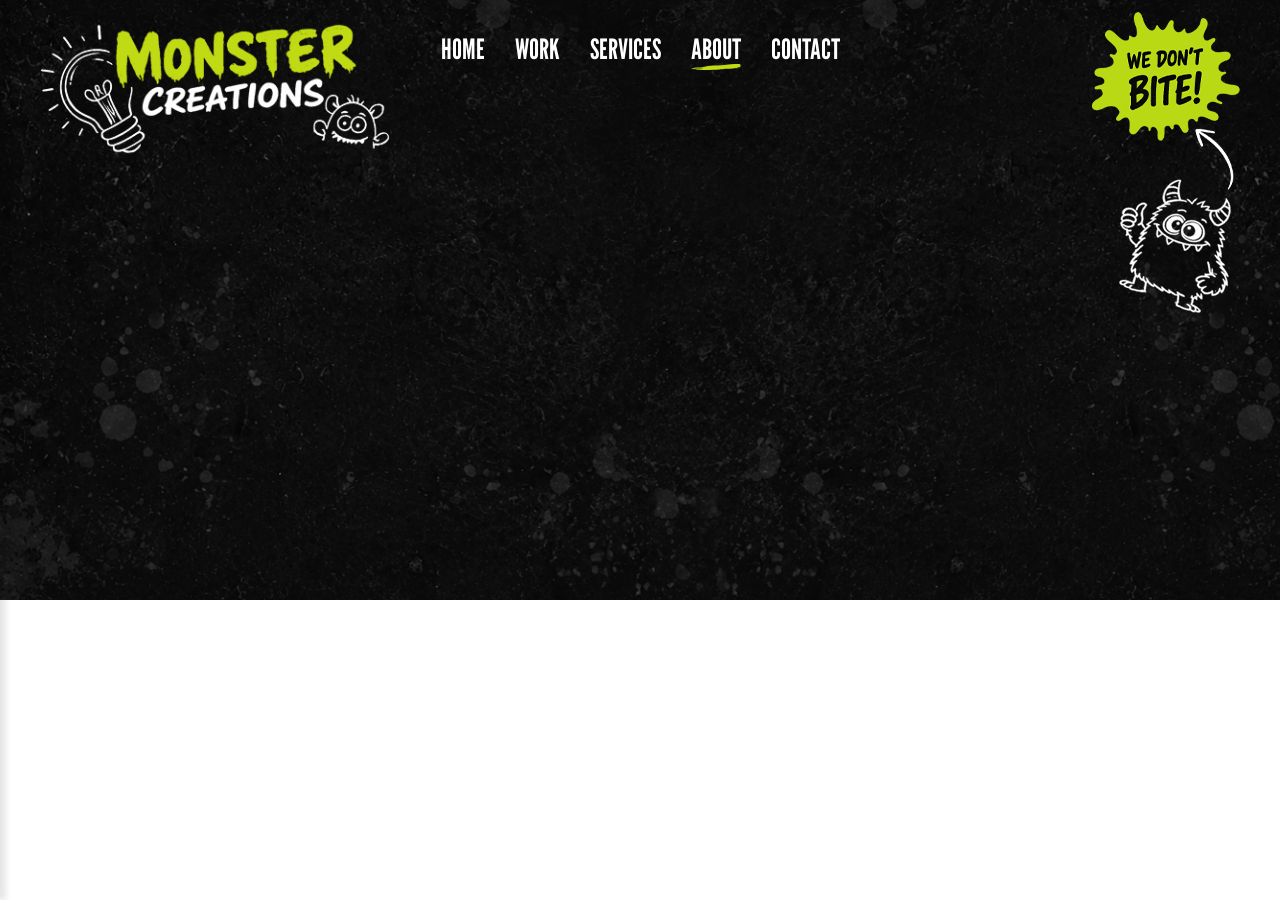
==== about.html @ 371ebe30 "File Setup & home page's some section added" ====
<!DOCTYPE html>
<html lang="en-US">
	<head>
		<!-- Meta setup -->
		<meta charset="UTF-8">
		<meta http-equiv="X-UA-Compatible" content="IE=edge">
		<meta name="viewport" content="width=device-width, initial-scale=1, shrink-to-fit=no">
		<meta name="keywords" content="">
		<meta name="decription" content="">
		<!-- Title -->
		<title>MONSTER - ABOUT</title>
		<!-- Fav Icon -->
		<link rel="icon" href="images/favicon.ico">
		<!-- Main StyleSheet -->
		<link rel="stylesheet" href="style.css">
		<!-- Responsive CSS -->
		<link rel="stylesheet" href="css/responsive.css">
	</head>
	<body>

		<!-- Header Section Here -->
		 <header class="header-section">
			<div class="menu-section">
				<div class="container">
					<div class="menu-area">
						<div class="menu-logo-left">
							<a href="index.html"><img src="images/menu-logo01.png" alt=""></a>
						</div>
						<div class="menu-items">
							<ul>
								<li><a href="index.html">HOME</a></li>
								<li><a href="work.html">WORK</a></li>
								<li><a href="service.html">SERVICES</a></li>
								<li><a href="about.html" class="active">ABOUT</a></li>
								<li><a href="contact.html">CONTACT</a></li>
							</ul>
						</div>
						<div class="menu-logo-right">
							<img src="images/menu-logo02.png" alt="">
						</div>

						<div class="menu-bar">
							<div class="menu-bar-icon">
								<svg width="32" height="32" viewBox="0 0 24 24" fill="none" xmlns="http://www.w3.org/2000/svg">
									<path d="M3 6H21" stroke="currentColor" stroke-width="2" stroke-linecap="round"/>
									<path d="M3 12H21" stroke="currentColor" stroke-width="2" stroke-linecap="round"/>
									<path d="M3 18H21" stroke="currentColor" stroke-width="2" stroke-linecap="round"/>
								</svg>
							</div>
						</div>
					</div>
				</div>
			</div>
		 </header>
		<!-- Header Section Here -->

		<!-- Overlay -->
		<div class="sidebar-overlay"></div>
		
		<!-- Sidebar -->
		<div class="sidebar">
			<div class="sidebar-close">
				<svg width="32" height="32" viewBox="0 0 24 24" fill="none">
					<path d="M6 6L18 18" stroke="currentColor" stroke-width="2" stroke-linecap="round"/>
					<path d="M18 6L6 18" stroke="currentColor" stroke-width="2" stroke-linecap="round"/>
				</svg>
			</div>
			<ul>
				<li><a href="index.html">HOME</a></li>
				<li><a href="work.html">WORK</a></li>
				<li><a href="service.html">SERVICES</a></li>
				<li><a href="about.html" class="active">ABOUT</a></li>
				<li><a href="contact.html">CONTACT</a></li>
			</ul>
		</div>






















		<h1>ABOUT</h1>





		





		<!-- Custom JS -->
		<script src="js/scripts.js"></script>
	</body>
</html>
---- style.css ----
@import url('https://fonts.googleapis.com/css2?family=League+Gothic&family=Open+Sans:ital,wght@0,300..800;1,300..800&display=swap');


:root {
    --fontGothic: "League Gothic", sans-serif;
    --fontOpen: "Open Sans", sans-serif;
    --primaryColor: #C0DA13;
    --whiteColor: #fff;
    --blackColor: #000;
}

html {
    scroll-behavior: smooth;
}

body {
    font-family: var(--fontOpen);
    font-weight: 400;
    padding: 0;
    margin: 0;
    color: #fff;
}

h1,
h2,
h3,
h4,
h5,
h6 {
    margin: 0;
    font-weight: 700;
}

p,
figure,
label {
    margin: 0;
}

img {
    max-width: 100%;
    vertical-align: middle;
}

small {
    font-size: inherit;
}

a {
    display: inline-block;
    text-decoration: none;
    color: inherit;
    transition: 0.2s all ease;
    -webkit-transition: 0.2s all ease;
}

a:hover{
    text-decoration: none;
}

ul {
    list-style-type: none;
    padding: 0; 
    margin: 0;
}

input,
button {
    background-color: transparent;
    border: 1px solid transparent;
    outline: none;
    transition: 0.2s all ease;
    -webkit-transition: 0.2s all ease;
}

input[type=number] {
    -moz-appearance: textfield;
    -webkit-appearance: textfield;
    appearance: textfield;
}

select {
    cursor: pointer;
    -webkit-appearance: none;
    -moz-appearance: none;
    appearance: none;
    background-image: url(images/select-input-arrow.png);
    background-repeat: no-repeat;
    background-size: 15px;
    background-position: calc(100% - 15px) 50%;
}

input::-webkit-outer-spin-button,
input::-webkit-inner-spin-button {
    -webkit-appearance: none;
    appearance: none;
    margin: 0;
}

::selection {
    color: var(--blackColor);
    background: var(--primaryColor);
}

::-webkit-selection {
    color: var(--blackColor); 
    background: var(--primaryColor);
}

::-moz-selection {
    color: var(--blackColor); 
    background: var(--primaryColor);
}

.gap-x-26 {
    row-gap: 26px;
}

.container {
    max-width: 1200px;
    padding: 0 15px;
    margin: 0 auto;
}

/*======= Header Section Here =======*/
.header-section {
    background: url(images/header-bg.png);
    background-repeat: no-repeat;
    background-position: center;
    background-size: cover;
    min-height: 600px;
}

.menu-area {
    display: grid;
    grid-template-columns: repeat(3, 1fr);
    padding: 12px 0;
}

.menu-items {
    padding-top: 20px;
    text-align: center;
}

.menu-items ul {
    display: flex;
    justify-content: center;
    align-items: center;
    gap: 30px;
}

.menu-items ul li a {
    color: #fff;
    font-size: 28px;
    font-weight: 400;
    text-transform: uppercase;
    font-family: var(--fontGothic);
    position: relative;
    display: inline-block;
}

.menu-items ul li a::after {
    content: "";
    position: absolute;
    left: 0;
    bottom: -4px;
    width: 100%;
    height: 6px;
    background: url("images/border.png") no-repeat center;
    background-size: 100% 100%;
    opacity: 0;
    visibility: hidden;
    transform: translateY(4px);
    transition: all .3s ease;
}

.menu-items ul li a:hover::after,
.menu-items ul li a.active::after {
    opacity: 1;
    visibility: visible;
    transform: translateY(0);
}

.menu-logo-right{
    text-align: right;
}

.menu-logo-left {
    padding-top: 8px;
}

.menu-logo-left a img {
    max-width: 350px;
}

.menu-bar svg {
    color: var(--primaryColor);
    width: 34px;
    height: auto;
}

.menu-bar {
    text-align: end;
    display: none;
}

.menu-bar-icon {
    cursor: pointer;
}

.sidebar-overlay {
    position: fixed;
    inset: 0;
    background: rgba(0, 0, 0, 0.70);
    opacity: 0;
    visibility: hidden;
    transition: .4s ease;
    z-index: 998;
}

.sidebar-overlay.active {
    opacity: 1;
    visibility: visible;
}

.sidebar {
    position: fixed;
    top: 0;
    left: 0;
    width: 360px;
    max-width: 90%;
    height: 100vh;
    background: #141414;
    box-shadow: 6px 0 6px rgba(0, 0, 0, 0.1);
    transform: translateX(-100%);
    transition: transform .3s ease;
    z-index: 999;
    overflow-y: auto;
    overflow-x: hidden;
}

.sidebar.active {
    transform: translateX(0);
}

body.sidebar-open {
    overflow: hidden;
}

.sidebar-close {
    width: 40px;
    height: 40px;
    margin-top: 30px;
    margin-right: 20px;
    background: #0c0c0c;
    border: 1px solid var(--primaryColor);
    color: var(--primaryColor);
    display: flex;
    align-items: center;
    justify-content: center;
    cursor: pointer;
    margin-left: auto;
    border-radius: 50%;
}

.sidebar-close svg {
    color: var(--primaryColor);
    max-width: 26px;
}

.sidebar ul {
    margin-top: 40px;
    display: flex;
    flex-direction: column;
}

.sidebar ul li a {
    width: 100%;
    padding: 12px 20px;
    color: #fff;
    font-size: 20px;
    font-family: var(--fontGothic);
    border-left: 2px solid transparent;
    transition: 0.2s;
    display: block;
}

.sidebar ul li a:hover {
    border-color: var(--primaryColor);
    box-shadow: rgba(192, 218, 19, 0.3) 0px 2px 6px 0px;
}

.sidebar ul li a.active {
    border-left-color: var(--primaryColor);
}

.menu-section {
    position: relative;
    width: 100%;
    transition: all 0.3s ease;
    z-index: 999;
}

.menu-logo-left img,
.menu-logo-right img {
    transition: all 0.3s ease;
}

.menu-section.sticky-nav {
    position: fixed;
    top: 0;
    left: 0;
    width: 100%;
    background: rgba(0, 0, 0, .7);
    backdrop-filter: blur(10px);
    animation: stickyMenu .3s ease;
    padding-bottom: 4px;
}

.menu-section.sticky-nav .menu-logo-left img {
    width: 200px;
}

@keyframes stickyMenu {
    from {
        opacity: 0;
        transform: translateY(-20px);
    }

    to {
        opacity: 1;
        transform: translateY(0);
    }
}

.menu-section.sticky-nav .menu-logo-right img {
    margin-bottom: -175px;
    max-width: 88px;
}

/* Banner Section */

.home-banner-area {
    position: relative;
    margin-top: -170px;
}

.home-banner-area-left-image img {
    max-width: 590px;
    width: 100%;
}

.home-banner-area-left-para {
    max-width: 465px;
}

.home-banner-area-left-para p {
    padding-top: 8px;
    font-size: 20px;
    font-family: var(--fontOpen);
    color: #fff;
}

.home-banner-area-left-button {
    margin-top: 16px;
    display: flex;
    align-items: center;
    gap: 30px;
}

.home-banner-area-left-button a {
    flex: 0 0 235px;
}

.home-banner-area-right {
    position: absolute;
    right: 5px;
    top: -60px;
}

.home-banner-area-right img {
    max-width: 575px;
    width: 100%;
}

/* What We Do Section */

.home-what {
    background: url(images/what-do-bg.png);
    background-repeat: no-repeat;
    background-size: 100% 100%;
    background-position: 100% 100%;
    min-height: 330px;
    width: 100%;
    margin-top: -20px;
    position: relative;
    z-index: 2;
}

.home-what-heading {
    text-align: center;
    padding-top: 20px;
}




























/* Featured Section */
.featured-section {
    margin-top: -16px;
    background: #000000;
    min-height: 300px;
    width: 100%;
    position: relative;
    z-index: 1;
}
---- css/responsive.css ----
/*
====================================
Medium Screen - Others
====================================
*/
@media screen and (min-width: 992px) and (max-width: 1199px) {
    .gap-x-40 {
        row-gap: 50px;
    }
    .container {
        max-width: 960px;
    }
    .menu-items ul {
        gap: 20px;
    }
    .menu-logo-left a img {
        max-width: 280px;
    }
    .menu-logo-right img {
        max-width: 120px;
    }
    .home-banner-area {
        margin-top: -130px;
    }
    .home-banner-area-right {
        top: -50px;
        right: 0;
    }
    .home-banner-area-right img {
        max-width: 480px;
    }
    .home-banner-area-left-image img {
        max-width: 480px;
    }
    .home-banner-area-left-para p {
        font-size: 18px;
    }
    .home-banner-area-left-para {
        max-width: 420px;
    }
    .home-banner-area-left-button {
        gap: 20px;
    }
    .home-banner-area-left-button a {
        flex: 0 0 210px;
    }
    .header-section {
        min-height: 520px;
    }












}

/*
====================================
Small Screen - Tablate
====================================
*/
@media screen and (min-width: 768px) and (max-width: 991px) {
    .gap-x-40 {
        row-gap: 45px;
    }
    .container {
        max-width: 720px;
    }
    .menu-logo-left a img {
        max-width: 220px;
    }
    .menu-logo-right, .menu-items {
        display: none;
    }
    .menu-area {
        grid-template-columns: repeat(2, 1fr);
        align-items: center;
    }
    .menu-bar {
        display: block;
    }
    .home-banner-area {
        position: initial;
        margin-top: 0;
    }
    .home-banner-area-right {
        position: initial;
        right: initial;
        top: initial;
    }
    .home-banner-area {
        display: flex;
        flex-direction: column;
        padding-bottom: 50px;
    }
    .home-banner-area-left {
        order: 2;
    }
    .home-banner-area-right {
        order: 1;
        margin-top: 20px;
        text-align: center;
    }
    .home-banner-area-right img {
        max-width: 450px;
    }
    .home-banner-area-left-image img {
        max-width: 550px;
    }
    .home-banner-area-left-button {
        gap: 20px;
    }
    .home-banner-area-left-button a {
        flex: 0 0 200px;
    }

















}

/*
====================================
Xtra Small Screen - Small Mobile
====================================
*/
@media screen and (max-width: 767px) {
    .gap-x-40 {
        row-gap: 38px;
    }
    .container {
        max-width: 540px;
    }
    .menu-logo-left a img {
        max-width: 220px;
    }
    .menu-logo-right, .menu-items {
        display: none;
    }
    .menu-area {
        grid-template-columns: repeat(2, 1fr);
        align-items: center;
    }
    .menu-bar {
        display: block;
    }
    .menu-bar svg {
        width: 32px;
    }
    .menu-logo-left a img {
        max-width: 200px;
    }
    .home-banner-area {
        position: initial;
        margin-top: 0;
    }
    .home-banner-area-right {
        position: initial;
        right: initial;
        top: initial;
    }
    .home-banner-area {
        display: flex;
        flex-direction: column;
        padding-bottom: 30px;
    }
    .home-banner-area-left {
        order: 2;
    }
    .home-banner-area-right {
        order: 1;
        margin-top: 20px;
        text-align: center;
    }
    .home-banner-area-right img {
        max-width: 380px;
    }
    .home-banner-area-left-image img {
        max-width: 450px;
    }
    .home-banner-area-left-para p {
        font-size: 18px;
    }
    .home-banner-area-left-button {
        gap: 12px;
    }
    .home-banner-area-left-button a {
        flex: 0 0 200px;
    }





}

@media screen and (max-width: 575px) {
    
    .menu-hamburger i {
        font-size: 20px;
    }
    .home-banner-area-left-para p {
        font-size: 15px;
    }
    .home-banner-area-left-button {
        flex-direction: column;
        align-items: start;
        gap: 8px;
    }
    .home-banner-area-left-button a {
        flex: initial;
    }
    .home-banner-area-right img {
        max-width: 290px;
    }
    .home-banner-area-left-image img {
        max-width: 310px;
    }
    .home-banner-area-left-button a img {
        max-width: 190px;
    }





    
}
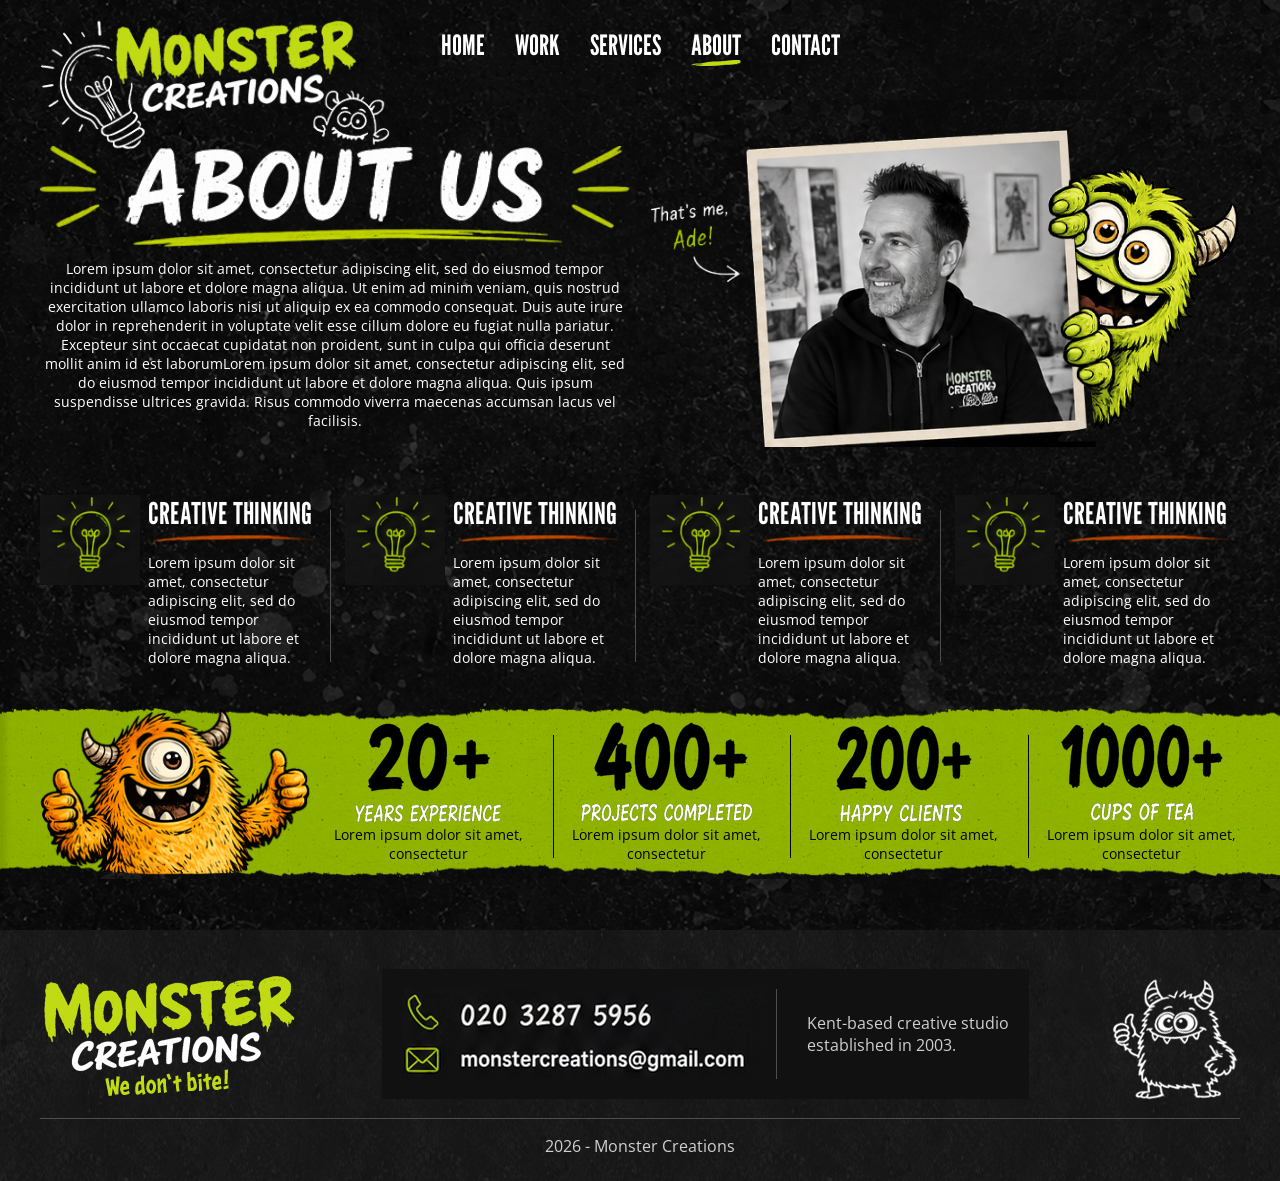
==== commit 26b2ab1d: "Add others page" ====
--- a/about.html
+++ b/about.html
@@ -19,7 +19,7 @@
 	<body>
 
 		<!-- Header Section Here -->
-		 <header class="header-section">
+		 <header class="header-section header-section-service header-section-about">
 			<div class="menu-section">
 				<div class="container">
 					<div class="menu-area">
@@ -35,8 +35,8 @@
 								<li><a href="contact.html">CONTACT</a></li>
 							</ul>
 						</div>
-						<div class="menu-logo-right">
-							<img src="images/menu-logo02.png" alt="">
+						<div class="menu-logo-right menu-logo-right-service">
+							
 						</div>
 
 						<div class="menu-bar">
@@ -46,6 +46,91 @@
 									<path d="M3 12H21" stroke="currentColor" stroke-width="2" stroke-linecap="round"/>
 									<path d="M3 18H21" stroke="currentColor" stroke-width="2" stroke-linecap="round"/>
 								</svg>
+							</div>
+						</div>
+					</div>
+				</div>
+			</div>
+			<!-- Banner -->
+			<div class="pgabout-section">
+				<div class="container">
+					<div class="pgabout-area">
+						<div class="pgabout-left">
+							<img src="images/aboutpageheading.png" alt="">
+							<p>Lorem ipsum dolor sit amet, consectetur adipiscing elit, sed do eiusmod tempor incididunt ut labore et dolore magna aliqua. Ut enim ad minim veniam, quis nostrud exercitation ullamco laboris nisi ut aliquip ex ea commodo consequat. Duis aute irure dolor in reprehenderit in voluptate velit esse cillum dolore eu fugiat nulla pariatur. Excepteur sint occaecat cupidatat non proident, sunt in culpa qui officia deserunt mollit anim id est laborumLorem ipsum dolor sit amet, consectetur adipiscing elit, sed do eiusmod tempor incididunt ut labore et dolore magna aliqua. Quis ipsum suspendisse ultrices gravida. Risus commodo viverra maecenas accumsan lacus vel facilisis. </p>
+						</div>
+						<div class="pgabout-right">
+							<img src="images/aboutitems.png" alt="">
+						</div>
+					</div>
+				</div>
+			</div>
+			<!-- Creative Section -->
+			<div class="pgabout-crative">
+				<div class="container">
+					<div class="pgabout-crative-area">
+						<div class="pgabout-crative-area-items">
+							<div>
+								<img src="images/light.png" alt="">
+							</div>
+							<div>
+								<h4>CREATIVE THINKING</h4>
+								<p>Lorem ipsum dolor sit amet, consectetur adipiscing elit, sed do eiusmod tempor incididunt ut labore et dolore magna aliqua. </p>
+							</div>
+						</div>
+						<div class="pgabout-crative-area-items">
+							<div>
+								<img src="images/light.png" alt="">
+							</div>
+							<div>
+								<h4>CREATIVE THINKING</h4>
+								<p>Lorem ipsum dolor sit amet, consectetur adipiscing elit, sed do eiusmod tempor incididunt ut labore et dolore magna aliqua. </p>
+							</div>
+						</div>
+						<div class="pgabout-crative-area-items">
+							<div>
+								<img src="images/light.png" alt="">
+							</div>
+							<div>
+								<h4>CREATIVE THINKING</h4>
+								<p>Lorem ipsum dolor sit amet, consectetur adipiscing elit, sed do eiusmod tempor incididunt ut labore et dolore magna aliqua. </p>
+							</div>
+						</div>
+						<div class="pgabout-crative-area-items">
+							<div>
+								<img src="images/light.png" alt="">
+							</div>
+							<div>
+								<h4>CREATIVE THINKING</h4>
+								<p>Lorem ipsum dolor sit amet, consectetur adipiscing elit, sed do eiusmod tempor incididunt ut labore et dolore magna aliqua. </p>
+							</div>
+						</div>
+					</div>
+				</div>
+			</div>
+			<!-- Experience Section -->
+			<div class="pgabout-experience">
+				<div class="container">
+					<div class="pgabout-experience-area">
+						<div class="pgabout-experience-left">
+							<img src="images/about-monster.png" alt="">
+						</div>
+						<div class="pgabout-experience-right">
+							<div class="pgabout-experience-items">
+								<img src="images/experience01.png" alt="">
+								<p>Lorem ipsum dolor sit amet, consectetur </p>
+							</div>
+							<div class="pgabout-experience-items">
+								<img src="images/experience02.png" alt="">
+								<p>Lorem ipsum dolor sit amet, consectetur </p>
+							</div>
+							<div class="pgabout-experience-items">
+								<img src="images/experience03.png" alt="">
+								<p>Lorem ipsum dolor sit amet, consectetur </p>
+							</div>
+							<div class="pgabout-experience-items">
+								<img src="images/experience04.png" alt="">
+								<p>Lorem ipsum dolor sit amet, consectetur </p>
 							</div>
 						</div>
 					</div>
@@ -73,41 +158,37 @@
 				<li><a href="contact.html">CONTACT</a></li>
 			</ul>
 		</div>
+		<!-- Sidebar -->
+		 
 
-
-
-
-
-
-
-
-
-
-
-
-
-
-
-
-
-
-
-
-
-
-		<h1>ABOUT</h1>
-
-
-
-
-
+		<!-- Footer Area -->
+		 <section class="home-footer-section about-footer-section">
+			<div class="container">
+				<div class="home-footer-top">
+					<div class="home-footer-top-left">
+						<a href="#"><img src="images/home-footer-monster.png" alt=""></a>
+					</div>
+					<div class="home-footer-content">
+						<div class="home-footer-content-left">
+							<img src="images/home-footer-contact.png" alt="">
+						</div>
+						<div class="home-footer-content-right">
+							<p>Kent-based creative studio<br> established in 2003. </p>
+						</div>
+					</div>
+					<div class="home-footer-top-right">
+						<img src="images/home-footer-logo.png" alt="">
+					</div>
+				</div>
+				<div class="home-footer-bottom">
+					<p>2026 - Monster Creations</p>
+				</div>
+			</div>
+		 </section>
+		<!-- Footer Area -->
 		
-
-
-
-
-
 		<!-- Custom JS -->
 		<script src="js/scripts.js"></script>
+
 	</body>
 </html>
--- a/style.css
+++ b/style.css
@@ -19,6 +19,11 @@
     padding: 0;
     margin: 0;
     color: #fff;
+}
+
+html,
+body {
+    background: #000;
 }
 
 h1,
@@ -63,7 +68,7 @@
     padding: 0; 
     margin: 0;
 }
-
+textarea,
 input,
 button {
     background-color: transparent;
@@ -128,13 +133,14 @@
     background-repeat: no-repeat;
     background-position: center;
     background-size: cover;
-    min-height: 600px;
+    min-height: 490px;
+    padding-bottom: 12px;
 }
 
 .menu-area {
     display: grid;
     grid-template-columns: repeat(3, 1fr);
-    padding: 12px 0;
+    padding: 8px 0;
 }
 
 .menu-items {
@@ -191,6 +197,7 @@
 
 .menu-logo-left a img {
     max-width: 350px;
+    transition: width 0.3s ease;
 }
 
 .menu-bar svg {
@@ -313,24 +320,11 @@
     width: 100%;
     background: rgba(0, 0, 0, .7);
     backdrop-filter: blur(10px);
-    animation: stickyMenu .3s ease;
-    padding-bottom: 4px;
+    transition: .3s ease;
 }
 
 .menu-section.sticky-nav .menu-logo-left img {
     width: 200px;
-}
-
-@keyframes stickyMenu {
-    from {
-        opacity: 0;
-        transform: translateY(-20px);
-    }
-
-    to {
-        opacity: 1;
-        transform: translateY(0);
-    }
 }
 
 .menu-section.sticky-nav .menu-logo-right img {
@@ -338,11 +332,38 @@
     max-width: 88px;
 }
 
+.menu-section {
+    height: 110px;
+}
+
+.header-section {
+    padding-top: 130px;
+}
+
+.menu-section {
+    position: fixed;
+    top: 0;
+    left: 0;
+    width: 100%;
+}
+
+.menu-logo-left img {
+    width: 350px;
+    transition: width 0.3s ease;
+}
+
+.menu-section.sticky-nav .menu-logo-left img {
+    width: 200px;
+}
+
 /* Banner Section */
 
+.home-banner {
+    padding-top: 30px;
+}
+
 .home-banner-area {
     position: relative;
-    margin-top: -170px;
 }
 
 .home-banner-area-left-image img {
@@ -358,7 +379,7 @@
     padding-top: 8px;
     font-size: 20px;
     font-family: var(--fontOpen);
-    color: #fff;
+    color: rgba(255, 255, 255, 0.9);
 }
 
 .home-banner-area-left-button {
@@ -370,12 +391,18 @@
 
 .home-banner-area-left-button a {
     flex: 0 0 235px;
+    transition: 0.2s;
+}
+
+.home-banner-area-left-button a:hover  {
+    transform: scale(1.03);
 }
 
 .home-banner-area-right {
     position: absolute;
     right: 5px;
     top: -60px;
+    z-index: 3;
 }
 
 .home-banner-area-right img {
@@ -384,7 +411,6 @@
 }
 
 /* What We Do Section */
-
 .home-what {
     background: url(images/what-do-bg.png);
     background-repeat: no-repeat;
@@ -392,49 +418,811 @@
     background-position: 100% 100%;
     min-height: 330px;
     width: 100%;
-    margin-top: -20px;
+    margin-top: -25px;
     position: relative;
     z-index: 2;
 }
 
 .home-what-heading {
     text-align: center;
-    padding-top: 20px;
-}
-
-
-
-
-
-
-
-
-
-
-
-
-
-
-
-
-
-
-
-
-
-
-
-
-
-
-
+    padding-top: 30px;
+}
+
+.home-what-items {
+    padding-top: 8px;
+    display: grid;
+    grid-template-columns: repeat(5, 1fr);
+    text-align: center;
+    padding-bottom: 40px;
+}
+
+.home-what-single-items {
+    display: flex;
+    flex-direction: column;
+    height: 100%;
+    justify-content: flex-end;
+    gap: 10px;
+    padding: 0 22px;
+    position: relative;
+}
+
+.home-what-single-items img {
+    max-width: 130px;
+    margin: 0 auto;
+}
+
+.home-what-items-para {
+    background: rgba(0, 0, 0, 0.2);
+    padding: 4px;
+}
+
+.home-what-items-para h4 {
+    font-size: 22px;
+    font-weight: 400;
+    font-family: var(--fontGothic);
+}
+
+.home-what-items-para p {
+    padding-top: 4px;
+    font-size: 16px;
+    font-family: var(--fontOpen);
+    color: rgba(255, 255, 255, 0.8);
+}
+
+.home-what-single-items::after {
+    position: absolute;
+    content: "";
+    height: calc(100% - 50px);
+    width: 1px;
+    background: #4C4E50;
+    display: block;
+    left: 0;
+    top: 30px;
+}
+
+.home-what-single-items:first-child::after {
+    display: none;
+}
 
 /* Featured Section */
 .featured-section {
-    margin-top: -16px;
+    margin-top: -20px;
     background: #000000;
-    min-height: 300px;
     width: 100%;
     position: relative;
     z-index: 1;
+    padding-bottom: 40px;
+}
+
+.featured-heading {
+    padding-top: 50px;
+    display: grid;
+    grid-template-columns: repeat(3, 1fr);
+}
+
+.featured-heading div:nth-child(3) {
+    text-align: right;
+}
+
+.featured-heading div:nth-child(3) a {
+    transition: 0.2s;
+}
+
+.featured-heading div:nth-child(3) a:hover {
+    transform: scale(1.03);
+}
+
+.featured-heading div:nth-child(2) {
+    text-align: center;
+}
+
+.featured-slider {
+    overflow: hidden;
+}
+
+.featured-slider a {
+    width: 100%;
+}
+
+.featured-slider a img {
+    width: 100%;
+    display: block;
+}
+
+.featured-slider-are {
+    padding: 20px 0;
+}
+
+.featured-last-button {
+    text-align: center;
+    padding-top: 20px;
+    display: none;
+}
+
+.featured-last-button a {
+    transition: 0.2s;
+}
+
+.featured-last-button a:hover {
+    transform: scale(1.03);
+}
+
+/* About Us Section */
+.aboutus-section {
+    background: url(images/about-us-bg.png);
+    background-repeat: no-repeat;
+    background-size: 100% 100%;
+    background-position: 100% 100%;
+    min-height: 255px;
+    width: 100%;
+    margin-top: -20px;
+    position: relative;
+    z-index: 2;
+}
+
+.aboutus-area {
+    display: grid;
+    grid-template-columns: repeat(3, 1fr);
+    gap: 20px;
+    align-items: center;
+}
+
+.aboutus-area-second {
+    text-align: end;
+    padding-top: 12px;
+}
+
+.aboutus-area-content {
+    text-align: center;
+    padding-top: 8px;
+}
+
+.aboutus-area-content p {
+    font-size: 16px;
+    font-family: var(--fontOpen);
+    color: #000000;
+}
+
+/* Ugly Section Here */
+.ugly-section {
+	margin-top: -20px;
+	background: #000000;
+	width: 100%;
+	position: relative;
+	z-index: 1;
+}
+
+.ugly-area {
+    display: grid;
+    grid-template-columns: 25% 50% 25%;
+    align-items: center;
+}
+
+.ugly-area-right {
+    padding-top: 30px;
+}
+
+.ugly-area-left a {
+    transition: 0.2s;
+}
+
+.ugly-area-left a:hover {
+    transform: scale(1.03);
+}
+/* Home Footer Area */
+.home-footer-section {
+	background: url(images/home-footer-bg.png);
+	background-repeat: no-repeat;
+	background-size: 100% 100%;
+	background-position: 100% 100%;
+	min-height: 205px;
+	width: 100%;
+	margin-top: -25px;
+	position: relative;
+	z-index: 2;
+}
+
+.home-footer-top {
+    display: flex;
+    align-items: center;
+    gap: 30px;
+    justify-content: space-between;
+    padding-top: 30px;
+    padding-bottom: 16px;
+    border-bottom: 1px solid #4C4E50;
+}
+
+.home-footer-content {
+    padding: 20px;
+    display: flex;
+    align-items: center;
+    background: #111111;
+}
+
+.home-footer-content div:first-child {
+    padding-right: 10px;
+    position: relative;
+}
+
+.home-footer-content div:first-child::after {
+    position: absolute;
+    content: "";
+    height: 100%;
+    width: 1px;
+    background: #4C4E50;
+    display: block;
+    right: 0;
+    top: 0;
+}
+
+.home-footer-content div:nth-child(2) {
+    padding-left: 30px;
+}
+
+.home-footer-content-right p {
+    font-size: 16px;
+    font-family: var(--fontOpen);
+    color: rgba(255, 255, 255, 0.8);
+}
+
+.home-footer-bottom {
+    padding-top: 16px;
+    padding-bottom: 24px;
+}
+
+.home-footer-bottom p {
+    font-size: 16px;
+    font-family: var(--fontOpen);
+    color: rgba(255, 255, 255, 0.8);
+    text-align: center;
+}
+
+/* Work Page Here */
+
+.work-banner-heading img {
+    width: 100%;
+}
+
+.worktab-section {
+    padding-bottom: 30px;
+}
+
+.work-banner-heading {
+    margin-top: 20px;
+}
+
+.work-banner-heading {
+    max-width: 810px;
+    display: grid;
+    grid-template-columns: repeat(2, 1fr);
+    gap: 20px;
+    align-items: center;
+}
+
+.work-banner-heading p {
+    font-size: 15px;
+    color: #fff;
+}
+
+.worktab-section .tab-content {
+    display: none;
+}
+
+.worktab-section .tab-content.active {
+    display: block;
+}
+
+.worktab-section-heading ul {
+    margin: 30px 0;
+    display: flex;
+    align-items: center;
+    gap: 20px;
+    flex-wrap: wrap;
+}
+
+.worktab-section-heading ul li {
+    padding: 6px 18px;
+    font-size: 24px;
+    font-family: var(--fontGothic);
+    color: #fff;
+    cursor: pointer;
+    position: relative;
+}
+
+.worktab-section-heading ul li::after {
+    position: absolute;
+    content: "";
+    height: 100%;
+    width: 1px;
+    background: #656565;
+    top: 0;
+    left: -10px;
+    display: block;
+}
+
+.worktab-section-heading ul li:first-child::after {
+    display: none;
+}
+
+.worktab-section-heading li.active {
+    background: url(images/list-bg.png);
+    background-repeat: no-repeat;
+    background-size: 100% 100%;
+    background-position: 100% 100%;
+    color: #000;
+}
+
+.worktab-section-content-box {
+    display: grid;
+    grid-template-columns: repeat(4, 1fr);
+    row-gap: 24px;
+    column-gap: 20px;
+}
+
+.worktab-section-content-box div a {
+    width: 100%;
+}
+
+.worktab-section-content-box div a img {
+    width: 100%;
+    transition: 0.3s;
+}
+
+.worktab-section-content-box div a img:hover {
+    transform: scale(1.03);
+}
+
+.header-section-work {
+    min-height: 720px !important;
+}
+
+/* Work Like Section */
+
+.work-like-section {
+    background: url(images/like-section-bg.png);
+    background-repeat: no-repeat;
+    background-size: 100% 100%;
+    background-position: 100% 100%;
+    min-height: 180px;
+    position: relative;
+    z-index: 1;
+    margin-top: -30px;
+}
+
+.work-like-area {
+    display: flex;
+    align-items: center;
+    gap: 16px;
+}
+
+.work-like-area-left {
+    flex: 0 0 490px;
+}
+
+.work-like-area-left img {
+    width: 100%;
+}
+
+.work-like-area-right {
+    text-align: center;
+}
+
+.work-like-area-right a {
+    transition: 0.2s;
+}
+
+.work-like-area-right a:hover {
+    transform: scale(1.03);
+}
+
+/* Service Page Here */
+
+.menu-section.sticky-nav .menu-logo-right-service img {
+	margin-bottom: 0;
+	max-width: 240px;
+}
+
+.header-section-service {
+    background: url(images/service-header-bg.png);
+    min-height: 770px;
+}
+
+/* Banner Section */
+
+.service-area {
+    margin-top: 20px;
+    display: grid;
+    grid-template-columns: repeat(4, 1fr);
+    gap: 40px;
+}
+
+.service-box {
+    padding: 12px;
+    background: #151517;
+    text-align: center;
+    border-radius: 4px;
+    border: 1px solid #c1c0bf1e;
+}
+
+.service-box h3 {
+    margin-top: 12px;
+    font-size: 30px;
+    font-family: var(--fontGothic);
+    font-weight: 400;
+    color: #fff;
+    position: relative;
+}
+
+.service-box h3::after {
+    position: absolute;
+    content: "";
+    background: url(images/orang-line.png);
+    bottom: -8px;
+    display: block;
+    height: 9px;
+    width: 100%;
+    background-repeat: no-repeat;
+    left: 50%;
+    transform: translateX(-50%);
+    background-position: center;
+}
+
+.service-box p {
+    margin-top: 24px;
+    font-size: 14px;
+    color: #fff;
+}
+
+.service-box-image img {
+    width: 100%;
+    margin: 12px 0;
+}
+
+.service-box h4 {
+    font-size: 30px;
+    font-family: var(--fontGothic);
+    font-weight: 400;
+    color: #F15E00;
+}
+
+/* Service Project Section */
+.service-project {
+    background: url(images/service-project.png);
+    background-repeat: no-repeat;
+    background-size: 100% 100%;
+    background-position: 100% 100%;
+    min-height: 180px;
+    position: relative;
+    z-index: 1;
+    margin-top: -30px;
+}
+
+.service-project-area {
+    display: flex;
+    align-items: center;
+    gap: 20px;
+}
+
+.service-project-area-left {
+    flex: 0 0 400px;
+}
+
+.service-project-area-left img {
+    width: 100%;
+}
+
+.service-project-area-right {
+    text-align: center;
+}
+
+.service-project-area-right a {
+    transition: 0.2s;
+}
+
+.service-project-area-right a:hover {
+    transform: scale(1.03);
+}
+
+
+/* About Page Here */
+.pgabout-area {
+    display: grid;
+    grid-template-columns: repeat(2, 1fr);
+    gap: 20px;
+    align-items: center;
+}
+
+.pgabout-left img {
+    width: 100%;
+}
+
+.pgabout-right img {
+    width: 100%;
+}
+
+.pgabout-left p {
+    padding-top: 12px;
+    font-size: 14px;
+    color: #fff;
+    text-align: center;
+}
+
+/* Creative Section */
+.pgabout-crative {
+    padding-top: 48px;
+}
+
+.pgabout-crative-area {
+    display: grid;
+    grid-template-columns: repeat(4, 1fr);
+    gap: 20px;
+}
+
+.pgabout-crative-area-items {
+    display: flex;
+    gap: 8px;
+    position: relative;
+    max-width: 450px;
+}
+
+.pgabout-crative-area-items div:first-child {
+    flex: 0 0 100px;
+}
+
+.pgabout-crative-area-items h4 {
+    font-size: 30px;
+    font-weight: 400;
+    color: #fff;
+    font-family: var(--fontGothic);
+    position: relative;
+}
+
+.pgabout-crative-area-items h4::after {
+	position: absolute;
+	content: "";
+	background: url(images/light-border.png);
+	bottom: -16px;
+	display: block;
+	height: 12px;
+	width: 100%;
+	background-repeat: no-repeat;
+	left: 50%;
+	transform: translateX(-50%);
+	background-position: left;
+}
+
+.pgabout-crative-area-items p {
+    padding-top: 22px;
+    font-size: 14px;
+    color: #fff;
+}
+
+.pgabout-crative-area-items::after {
+    position: absolute;
+    content: "";
+    height: calc(100% - 20px);
+    width: 1px;
+    background: #4C4E50;
+    display: block;
+    left: -15px;
+    top: 15px;
+}
+
+.pgabout-crative-area-items:first-child::after {
+    display: none;
+}
+
+.header-section-about {
+    background: url(images/aboutheaderbg.png);
+    /* min-height: 880px; */
+    padding-bottom: 30px;
+    z-index: 3;
+    position: relative;
+}
+
+.about-footer-section {
+    padding-top: 30px;
+}
+
+/* Experience Section */
+.pgabout-experience {
+    background: url(images/about-experienc.png);
+	background-repeat: no-repeat;
+	background-size: 100% 100%;
+	background-position: 100% 100%;
+	width: 100%;
+    min-height: 170px;
+    margin-top: 40px;
+}
+
+.pgabout-experience-area {
+    display: flex;
+    align-items: center;
+    gap: 20px;
+}
+
+.pgabout-experience-left {
+    flex: 0 0 270px;
+}
+
+.pgabout-experience-right {
+    display: grid;
+    grid-template-columns: repeat(4, 1fr);
+    gap: 40px;
+}
+
+.pgabout-experience-items{
+    text-align: center;
+    position: relative;
+}
+
+.pgabout-experience-items p {
+    font-size: 14px;
+    color: #000;
+}
+
+.pgabout-experience-items::after {
+    position: absolute;
+    content: "";
+    height: calc(100% - 20px);
+    width: 1px;
+    background: #000;
+    display: block;
+    left: -15px;
+    top: 15px;
+}
+
+.pgabout-experience-items:first-child::after {
+    display: none;
+}
+
+.pgabout-experience-items img {
+    max-width: 100%;
+}
+
+
+/* Contact Page Here */
+.header-section-contact {
+    background: url(images/contactheaderbg.png);
+}
+
+.pgcontact-banner-area {
+    display: grid;
+    grid-template-columns: repeat(2, 1fr);
+    gap: 40px;
+    margin-top: 30px;
+    position: relative;
+    padding-bottom: 60px;
+}
+
+.pgcontact-banner-left {
+    display: flex;
+    flex-direction: column;
+    gap: 20px;
+}
+
+.pgcontact-banner-left img {
+    max-width: 100%;
+}
+
+.pgcontact-contact {
+    padding: 48px;
+    padding-top: 20px;
+    background: url(images/form-bg.png);
+    background-repeat: no-repeat;
+	background-size: 100% 100%;
+	background-position: 100% 100%;
+    max-width: 100%;
+}
+
+.pgcontact-contact img {
+    max-width: 100%;
+}
+
+.pgcontact-contact-form {
+    margin-top: 20px;
+    display: flex;
+    flex-direction: column;
+    gap: 20px;
+}
+
+.pgcontact-contact-form-devide {
+    display: grid;
+    grid-template-columns: repeat(2, 1fr);
+    gap: 16px;
+    row-gap: 20px;
+}
+
+.pgcontact-contact-form label {
+    font-size: 22px;
+    color: #fff;
+    font-family: var(--fontGothic);
+    font-weight: 400;
+    text-transform: uppercase;
+    display: block;
+    margin-bottom: 8px;
+}
+
+.pgcontact-contact-form label span {
+    color: #ACAEAE;
+}
+
+.pgcontact-contact-form textarea,
+.pgcontact-contact-form input {
+    padding: 10px 12px;
+    font-size: 16px;
+    font-family: var(--fontOpen);
+    border: 1px solid #4C4E50;
+    width: 100%;
+    color: #ACAEAE;
+    box-sizing: border-box;
+}
+
+.pgcontact-contact-form textarea::placeholder,
+.pgcontact-contact-form input::placeholder {
+    font-size: 16px;
+    font-family: var(--fontOpen);
+    color: #ACAEAE;
+}
+
+.pgcontact-contact-form textarea:focus,
+.pgcontact-contact-form input:focus {
+    border-color: var(--primaryColor);
+}
+
+.pgcontact-contact-form textarea {
+    min-height: 120px;
+}
+
+.pgcontact-contact-form-button {
+    text-align: end;
+}
+
+.pgcontact-contact-form-button button {
+    cursor: pointer;
+    transition: 0.2s;
+}
+
+.pgcontact-contact-form-button button:hover {
+    transform: scale(1.03);
+}
+
+.pgcontact-contact-form-button button img {
+    max-width: 340px;
+    width: 100%;
+}
+
+.pgcontact-banner-right {
+    max-width: 100%;
+}
+
+.pgcontact-banner-area-middle {
+    position: absolute;
+    bottom: -20px;
+    left: 25%;
+    z-index: 5;
+}
+
+/* Tea Section Here */
+
+.pgcontact-tea {
+	background: url(images/contact-teea.png);
+	background-repeat: no-repeat;
+	background-size: 100% 100%;
+	background-position: 100% 100%;
+	min-height: 175px;
+	position: relative;
+	z-index: 1;
+	margin-top: -16px;
+}
+
+.pgcontact-tea-area {
+    display: grid;
+    grid-template-columns: repeat(3, 1fr);
+    gap: 20px;
+    align-items: center;
+}
+
+.pgcontact-tea-area img {
+    max-width: 100%;
 }
--- a/css/responsive.css
+++ b/css/responsive.css
@@ -4,6 +4,7 @@
 ====================================
 */
 @media screen and (min-width: 992px) and (max-width: 1199px) {
+    
     .gap-x-40 {
         row-gap: 50px;
     }
@@ -45,16 +46,86 @@
         flex: 0 0 210px;
     }
     .header-section {
-        min-height: 520px;
-    }
-
-
-
-
-
-
-
-
+        min-height: 390px;
+    }
+    .home-banner {
+        padding-top: 150px;
+    }
+    .featured-heading div:nth-child(3) a img {
+        max-width: 220px;
+    }
+    .aboutus-area-content p {
+        font-size: 15px;
+    }
+    .home-footer-content-right p br {
+        display: none;
+    }
+    .worktab-section {
+        padding-bottom: 50px;
+    }
+    .menu-logo-right-service img {
+        max-width: 240px;
+    }
+    .work-banner-heading {
+        max-width: 770px;
+        margin-top: 0;
+    }
+    .header-section-work {
+        min-height: 620px !important;
+    }
+    .work-like-area-left {
+        flex: 0 0 405px;
+    }
+    .work-like-area-right a img {
+        max-width: 190px;
+    }
+    .service-area {
+        gap: 12px;
+    }
+    .header-section-service-tow {
+        padding-bottom: 70px;
+    }
+    .service-project-area-left {
+        flex: 0 0 340px;
+    }
+    .service-project-area-right a img {
+        max-width: 190px;
+    }
+    .pgabout-crative-area {
+        grid-template-columns: repeat(2, 1fr);
+        row-gap: 40px;
+    }
+    .pgabout-crative-area-items:nth-child(3)::after {
+        display: none;
+    }
+    .pgabout-experience-left {
+        flex: 0 0 230px;
+    }
+    .pgabout-experience-items img {
+        max-width: 120px;
+    }
+    .pgabout-experience-right {
+        padding-top: 20px;
+        gap: 20px;
+    }
+    .pgabout-experience-items::after {
+        left: -10px;
+    }
+    .pgcontact-banner-area {
+        gap: 20px;
+    }
+    .pgcontact-contact {
+        padding: 30px;
+    }
+    .pgcontact-contact-form {
+        gap: 16px;
+    }
+    .pgcontact-contact-form-button button img {
+        max-width: 270px;
+    }
+    .pgcontact-banner-area-middle img {
+        max-width: 300px;
+    }
 
 
 
@@ -67,6 +138,7 @@
 ====================================
 */
 @media screen and (min-width: 768px) and (max-width: 991px) {
+    
     .gap-x-40 {
         row-gap: 45px;
     }
@@ -120,20 +192,140 @@
     .home-banner-area-left-button a {
         flex: 0 0 200px;
     }
-
-
-
-
-
-
-
-
-
-
-
-
-
-
+    .home-what-items {
+        grid-template-columns: repeat(3, 1fr);
+        row-gap: 30px;
+    }
+    .home-what {
+        margin-top: -40px;
+    }
+    .featured-section {
+        margin-top: -35px;
+    }
+    .home-what-single-items:nth-child(4)::after {
+        display: none;
+    }
+    .featured-heading div:nth-child(3) {
+        display: none;
+    }
+    .featured-heading div:first-child {
+        display: none;
+    }
+    .featured-heading {
+        padding-top: 50px;
+        grid-template-columns: repeat(1, 1fr);
+    }
+    .featured-last-button {
+        display: block;
+    }
+    .featured-heading div:nth-child(2) {
+        max-width: 320px;
+        margin: 0 auto;
+    }
+    .featured-last-button a img {
+        max-width: 300px;
+    }
+    .aboutus-area {
+        gap: 8px;
+    }
+    .aboutus-area-content p {
+        font-size: 14px;
+    }
+    .aboutus-area-content {
+        padding-top: 30px;
+    }
+    .ugly-area {
+        grid-template-columns: 25% 45% 30%;
+    }
+    .home-footer-content-right p br {
+        display: none;
+    }
+    .home-footer-content-right p {
+        font-size: 15px;
+    }
+    .home-footer-content div:first-child {
+        flex: 0 0 220px;
+    }
+    .home-banner {
+        padding-top: 20px;
+    }
+    .worktab-section {
+        padding-bottom: 50px;
+    }
+    .work-banner-heading {
+        margin-top: 0;
+    }
+    .worktab-section-heading ul li {
+        padding: 6px 15px;
+    }
+    .worktab-section-content-box {
+        grid-template-columns: repeat(3, 1fr);
+        gap: 16px;
+    }
+    .work-like-area {
+        flex-direction: column;
+        padding-top: 20px;
+        padding-bottom: 50px;
+    }
+    .work-like-area-left {
+        flex: initial;
+    }
+    .service-area {
+        gap: 20px;
+        grid-template-columns: repeat(2, 1fr);
+    }
+    .header-section-service-tow {
+        padding-bottom: 70px;
+    }
+    .service-project-area {
+        flex-direction: column;
+        padding-top: 30px;
+        padding-bottom: 50px;
+    }
+    .service-project-area-left {
+        flex: initial;
+    }
+    .pgabout-area {
+        grid-template-columns: repeat(1, 1fr);
+        align-items: center;
+    }
+    .pgabout-left img {
+        max-width: 420px;
+    }
+    .pgabout-left {
+        text-align: center;
+    }
+    .pgabout-right {
+        text-align: center;
+    }
+    .pgabout-right img {
+        max-width: 650px;
+    }
+    .pgabout-crative-area {
+        grid-template-columns: repeat(2, 1fr);
+    }
+    .pgabout-crative-area-items:nth-child(3)::after {
+        display: none;
+    }
+    .pgabout-experience-area {
+        flex-direction: column;
+        padding: 30px 0;
+    }
+    .pgabout-experience-left {
+        flex: initial;
+    }
+    .pgcontact-banner-area-middle {
+        display: none;
+    }
+    .pgcontact-banner-area {
+        grid-template-columns: 1fr;
+    }
+    .pgcontact-banner-left img {
+        max-width: 500px;
+    }
+    .pgcontact-tea {
+        min-height: 150px;
+    }
 
 
 
@@ -145,6 +337,7 @@
 ====================================
 */
 @media screen and (max-width: 767px) {
+    
     .gap-x-40 {
         row-gap: 38px;
     }
@@ -182,7 +375,7 @@
     .home-banner-area {
         display: flex;
         flex-direction: column;
-        padding-bottom: 30px;
+        padding-bottom: 70px;
     }
     .home-banner-area-left {
         order: 2;
@@ -207,8 +400,262 @@
     .home-banner-area-left-button a {
         flex: 0 0 200px;
     }
-
-
+    .home-what-items {
+        padding-top: 20px;
+        grid-template-columns: repeat(2, 1fr);
+        row-gap: 30px;
+    }
+    .home-what {
+        margin-top: -60px;
+    }
+    .featured-section {
+        margin-top: -45px;
+        padding-bottom: 70px;
+    }
+    .home-what-single-items:nth-child(3)::after {
+        display: none;
+    }
+    .home-what-single-items:nth-child(5)::after {
+        display: none;
+    }
+    .home-what-items {
+        padding-bottom: 70px;
+    }
+    .home-what-heading {
+        padding-top: 40px;
+    }
+    .featured-heading div:nth-child(3) {
+        display: none;
+    }
+    .featured-heading div:first-child {
+        display: none;
+    }
+    .featured-heading {
+        padding-top: 70px;
+        grid-template-columns: repeat(1, 1fr);
+    }
+    .featured-last-button {
+        display: block;
+        padding-top: 0;
+    }
+    .featured-heading div:nth-child(2) {
+        max-width: 300px;
+        margin: 0 auto;
+    }
+    .featured-last-button a img {
+        max-width: 250px;
+    }
+    .home-what-heading img {
+        max-width: 280px;
+    }
+    .aboutus-area {
+        grid-template-columns: 1fr;
+        padding-bottom: 60px;
+    }
+    .aboutus-area-first {
+        text-align: center;
+    }
+    .aboutus-section {
+        margin-top: -50px;
+    }
+    .aboutus-area-second {
+        text-align: center;
+        padding-top: 0;
+    }
+    .aboutus-area-content {
+        padding-top: 0;
+    }
+    .aboutus-area-content p {
+        font-size: 15px;
+    }
+    .aboutus-area-content img {
+        max-width: 250px;
+        margin: 0 auto;
+    }
+    .ugly-section {
+        margin-top: -50px;
+    }
+    .ugly-area {
+        display: flex;
+        flex-direction: column;
+        gap: 20px;
+        padding-top: 55px;
+        padding-bottom: 70px;
+    }
+    .ugly-area-left {
+        order: 3;
+    }
+    .ugly-area-middle {
+        order: 2;
+    }
+    .ugly-area-right {
+        order: 1;
+    }
+    .ugly-area-right {
+        padding: 0;
+    }
+    .ugly-area-left img {
+        max-width: 220px;
+    }
+    .aboutus-area-first {
+        padding-top: 16px;
+    }
+    .home-footer-top {
+        flex-direction: column;
+        gap: 20px;
+        padding-top: 60px;
+    }
+    .home-footer-section {
+        margin-top: -55px;
+    }
+    .home-footer-content-right p br {
+        display: none;
+    }
+    .home-footer-top-left a img {
+        max-width: 220px;
+        margin: 0 auto;
+    }
+    .home-footer-content-right p {
+        font-size: 15px;
+    }
+    .home-footer-bottom p {
+        font-size: 15px;
+    }
+    .home-banner {
+        padding-top: 0;
+    }
+    .work-banner-heading {
+        margin-top: 0;
+        grid-template-columns: repeat(1, 1fr);
+        gap: 8px;
+        align-items: center;
+        text-align: center;
+    }
+    .work-banner-heading img {
+        max-width: 270px;
+    }
+    .worktab-section-heading ul li::after {
+        display: none;
+    }
+    .worktab-section-heading ul {
+        row-gap: 8px;
+        column-gap: 12px;
+        margin: 20px 0;
+    }
+    .worktab-section-content-box {
+        grid-template-columns: repeat(2, 1fr);
+        gap: 20px;
+    }
+    .worktab-section {
+        padding-bottom: 70px;
+    }
+    .work-banner-heading p {
+        font-size: 14px;
+    }
+    .work-like-area {
+        flex-direction: column;
+        padding-top: 20px;
+        padding-bottom: 50px;
+    }
+    .work-like-area-left {
+        flex: initial;
+    }
+    .work-like-area-left img {
+        max-width: 450px;
+    }
+    .work-like-area-right a img {
+        max-width: 220px;
+    }
+    .service-area {
+        gap: 20px;
+        grid-template-columns: repeat(2, 1fr);
+    }
+    .header-section-service-tow {
+        padding-bottom: 70px;
+    }
+    .service-project-area {
+        flex-direction: column;
+        padding-top: 30px;
+        padding-bottom: 60px;
+    }
+    .service-project-area-left {
+        flex: initial;
+    }
+    .service-project-area-right a img {
+        max-width: 220px;
+    }
+    .pgabout-area {
+        grid-template-columns: repeat(1, 1fr);
+    }
+    .pgabout-left img {
+        max-width: 270px;
+    }
+    .pgabout-left {
+        text-align: center;
+    }
+    .pgabout-right {
+        text-align: center;
+    }
+    .pgabout-left p {
+        padding-top: 8px;
+        font-size: 13px;
+    }
+    .pgabout-crative-area {
+        grid-template-columns: repeat(1, 1fr);
+        row-gap: 30px;
+    }
+    .pgabout-crative-area-items::after {
+        display: none;
+    }
+    .pgabout-experience-area {
+        flex-direction: column;
+        padding: 30px 0;
+    }
+    .pgabout-experience-left {
+        flex: initial;
+    }
+    .pgabout-experience-right {
+        grid-template-columns: repeat(2, 1fr);
+        gap: 20px;
+        row-gap: 30px;
+    }
+    .pgabout-experience-items:nth-child(3)::after {
+        display: none;
+    }
+    .pgabout-experience {
+        padding: 20px 0 30px;
+    }
+    .pgcontact-banner-area-middle img {
+        max-width: 255px;
+    }
+    .pgcontact-banner-area-middle {
+        display: none;
+    }
+    .pgcontact-banner-area {
+        grid-template-columns: 1fr;
+        padding-bottom: 30px;
+    }
+    .pgcontact-banner-left img {
+        max-width: 420px;
+    }
+    .pgcontact-banner-left-first img {
+        max-width: 270px;
+    }
+    .pgcontact-banner-left-first{
+        text-align: center;
+    }
+    .pgcontact-contact {
+        padding: 30px;
+    }
+    .pgcontact-contact-form-button button img {
+        max-width: 260px;
+    }
+    .pgcontact-tea-area {
+        grid-template-columns: repeat(1, 1fr);
+        text-align: center;
+        padding-top: 30px;
+        padding-bottom: 60px;
+    }
 
 
 
@@ -216,9 +663,6 @@
 
 @media screen and (max-width: 575px) {
     
-    .menu-hamburger i {
-        font-size: 20px;
-    }
     .home-banner-area-left-para p {
         font-size: 15px;
     }
@@ -239,10 +683,83 @@
     .home-banner-area-left-button a img {
         max-width: 190px;
     }
-
-
-
-
-
-    
+    .home-what-items {
+        padding-top: 20px;
+        grid-template-columns: repeat(1, 1fr);
+        row-gap: 20px;
+    }
+    .home-what-single-items::after {
+        display: none;
+    }
+    .featured-section {
+        margin-top: -65px;
+    }
+    .home-what-heading {
+        padding-top: 50px;
+    }
+    .home-what {
+        margin-top: -80px;
+    }
+    .home-footer-top-left a img {
+        max-width: 200px;
+    }
+    .home-footer-content {
+        flex-direction: column;
+        gap: 20px;
+        padding: 12px 15px 20px;
+    }
+    .home-footer-content div:first-child::after {
+        display: none;
+    }
+    .home-footer-content div:nth-child(2) {
+        padding-left: 0;
+    }.home-footer-content div:first-child {
+        padding-right: 0;
+    }
+    .worktab-section-content-box {
+        grid-template-columns: repeat(1, 1fr);
+        gap: 20px;
+    }
+    .worktab-section {
+        padding-bottom: 70px;
+    }
+    .worktab-section-heading ul li {
+        padding: 6px 16px;
+        font-size: 22px;
+    }
+    .work-like-area-right a img {
+        max-width: 180px;
+    }
+    .service-area {
+        grid-template-columns: repeat(1, 1fr);
+    }
+    .service-project-area-right a {
+        margin-top: 8px;
+    }
+    .service-project-area-right a img {
+        max-width: 180px;
+    }
+    .pgcontact-banner-area-middle {
+        display: none;
+    }
+    .pgcontact-contact {
+        padding: 20px;
+    }
+    .pgcontact-contact-form-devide {
+        grid-template-columns: 1fr;
+    }
+    .pgcontact-banner-left-second img {
+        max-width: 100%;
+    }
+    .pgcontact-contact-form-button button img {
+        max-width: 230px;
+    }
+    .pgcontact-contact-form-button {
+        text-align: center;
+    }
+
+
+
+
+
 }
